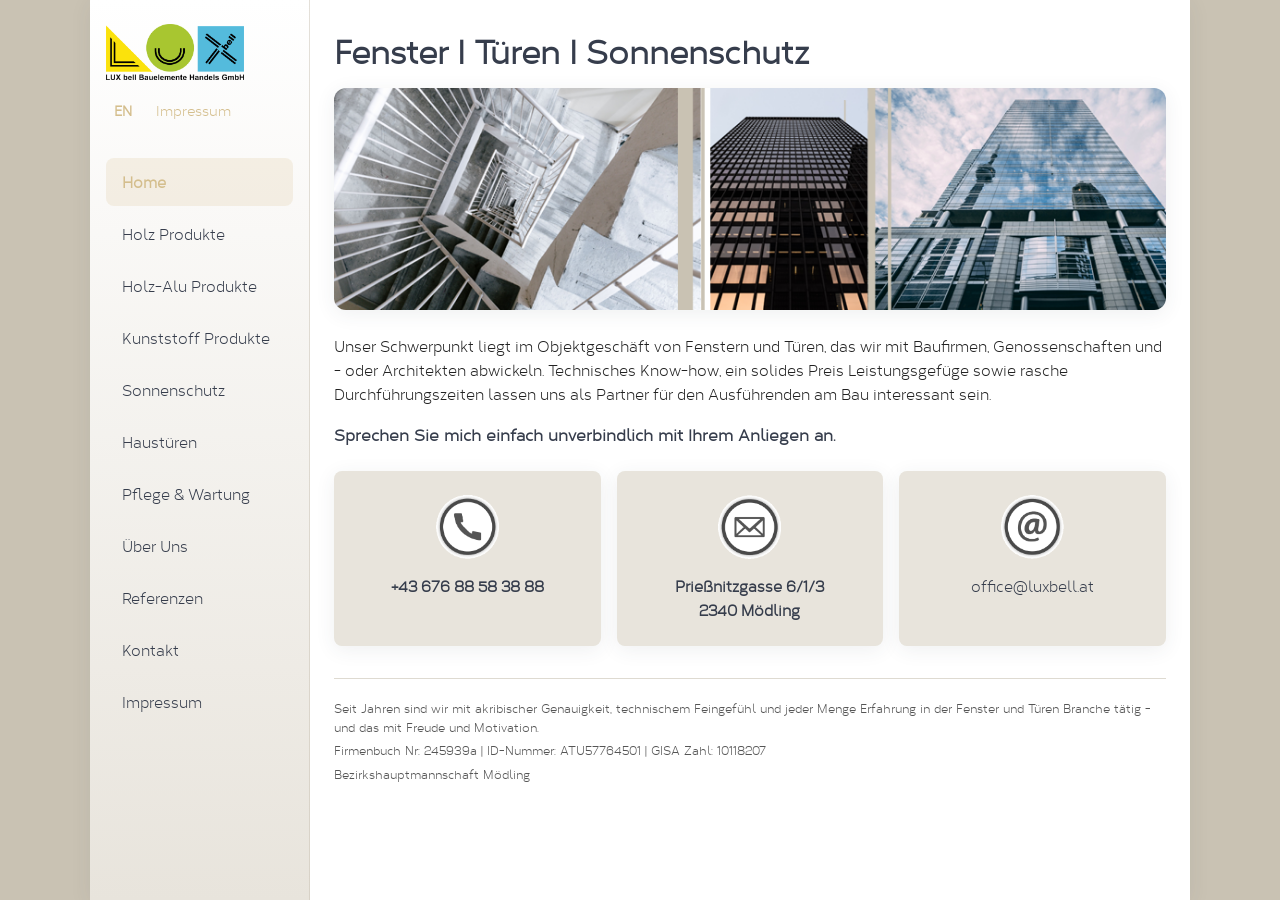
==== index.html @ ea8a6070 "FIrst commit" ====
<!DOCTYPE html>
<html lang="de">
<head>
  <meta charset="utf-8">
  <meta name="viewport" content="width=device-width, initial-scale=1">
  <title>LUXbell - Fenster - Türen - Sonnenschutz</title>
  <meta name="description" content="LUXbell Bauelemente Handels GmbH – Fenster, Türen und Sonnenschutz. Objektgeschäft mit Baufirmen, Genossenschaften und Architekten.">
  <link rel="stylesheet" href="css/styles.css">
</head>
<body>
  <div class="site-wrapper">
    <header class="site-header">
      <a href="#home" class="logo-link" aria-label="LUXbell Startseite">
        <img src="images/luxbell_logo.png" alt="">
        <span class="logo-text">LUXbell</span>
      </a>
      <div class="header-meta">
        <span class="lang-switcher" id="lang-switcher" role="button" tabindex="0">EN</span>
        <a href="#impressum">Impressum</a>
      </div>
      <button type="button" class="nav-toggle" id="nav-toggle" aria-label="Menü öffnen">
        <span></span>
        <span></span>
        <span></span>
      </button>
      <nav class="nav" id="nav" aria-label="Hauptnavigation">
        <ul class="nav-list" id="nav-list">
          <!-- filled by app.js from content/content.js -->
        </ul>
      </nav>
    </header>
    <main id="main-content" class="main-content">
      <!-- content injected by app.js -->
      <div class="page-content">
        <p>Laden…</p>
      </div>
    </main>
  </div>
  <script src="content/references-data.js"></script>
  <script src="content/content.js"></script>
  <script src="js/app.js"></script>
</body>
</html>
---- css/styles.css ----
/* ============================================
   LUXbell - Modern styles
   Color scheme: #C9C2B3 (beige), #d4be8d (gold), #363D4C (dark)
   Original font: Corbert (from luxbell.at)
   ============================================ */

/* Corbert – original site font */
@font-face {
  font-family: 'Corbert';
  src: url('../fonts/corbert-regular.woff') format('woff'),
       url('../fonts/corbert-regular.ttf') format('truetype');
  font-weight: normal;
  font-style: normal;
  font-display: swap;
}

@font-face {
  font-family: 'Corbert';
  src: url('../fonts/corbert-italic.woff') format('woff'),
       url('../fonts/corbert-italic.ttf') format('truetype');
  font-weight: normal;
  font-style: italic;
  font-display: swap;
}

:root {
  /* Colors */
  --color-bg: #C9C2B3;
  --color-bg-light: #e8e4dc;
  --color-accent: #d4be8d;
  --color-accent-hover: #c4ae7d;
  --color-dark: #363D4C;
  --color-text: #222;
  --color-text-muted: #555;
  --color-white: #fff;

  /* Typography – Corbert from original site */
  --font-sans: 'Corbert', 'Segoe UI', system-ui, -apple-system, sans-serif;
  --font-display: 'Corbert', 'Georgia', 'Times New Roman', serif;

  /* Spacing scale (4px base) */
  --space-1: 0.25rem;  /* 4px */
  --space-2: 0.5rem;   /* 8px */
  --space-3: 0.75rem;  /* 12px */
  --space-4: 1rem;     /* 16px */
  --space-5: 1.5rem;   /* 24px */
  --space-6: 2rem;     /* 32px */

  /* Shadows */
  --shadow: 0 4px 20px rgba(54, 61, 76, 0.08);
  --shadow-hover: 0 8px 30px rgba(54, 61, 76, 0.12);

  /* Radius */
  --radius: 8px;
  --radius-lg: 12px;

  /* Motion */
  --transition: 0.2s ease;
  --transition-fast: 0.15s ease;
}

*,
*::before,
*::after {
  box-sizing: border-box;
}

html {
  scroll-behavior: smooth;
}

@media (prefers-reduced-motion: reduce) {
  *,
  *::before,
  *::after {
    animation-duration: 0.01ms !important;
    animation-iteration-count: 1 !important;
    transition-duration: 0.01ms !important;
  }
  html {
    scroll-behavior: auto;
  }
}

body {
  margin: 0;
  font-family: var(--font-sans);
  font-size: clamp(0.9375rem, 0.875rem + 0.25vw, 1rem);
  line-height: 1.6;
  color: var(--color-text);
  background: var(--color-bg);
  min-height: 100vh;
}

/* Layout */
.site-wrapper {
  max-width: 1100px;
  margin: 0 auto;
  min-height: 100vh;
  display: flex;
  flex-direction: column;
  background: var(--color-white);
  box-shadow: var(--shadow);
}

@media (min-width: 900px) {
  .site-wrapper {
    flex-direction: row;
    min-height: 100vh;
  }
}

/* Header - on desktop becomes a fixed-width sidebar */
.site-header {
  background: linear-gradient(180deg, var(--color-white) 0%, var(--color-bg-light) 100%);
  padding: var(--space-4) var(--space-5);
  border-bottom: 1px solid rgba(201, 194, 179, 0.5);
  display: flex;
  flex-wrap: wrap;
  align-items: center;
  justify-content: space-between;
  gap: var(--space-4);
}

@media (min-width: 900px) {
  .site-header {
    width: 220px;
    min-width: 220px;
    flex-shrink: 0;
    flex-direction: column;
    flex-wrap: nowrap;
    align-items: stretch;
    justify-content: flex-start;
    border-bottom: none;
    border-right: 1px solid rgba(201, 194, 179, 0.5);
    padding: var(--space-5) var(--space-4);
  }
}

.logo-link {
  display: flex;
  align-items: center;
  text-decoration: none;
  color: var(--color-dark);
  font-weight: 700;
  font-size: clamp(1.125rem, 1rem + 0.5vw, 1.35rem);
  gap: var(--space-3);
}

.logo-link img {
  height: 56px;
  width: auto;
  object-fit: contain;
}

.logo-text {
  font-family: var(--font-display);
  font-size: clamp(1.2rem, 1rem + 0.5vw, 1.35rem);
  letter-spacing: 0.02em;
}

@media (min-width: 900px) {
  .logo-text {
    display: none;
  }
}

/* Navigation */
.nav-toggle {
  display: flex;
  flex-direction: column;
  justify-content: center;
  gap: 5px;
  width: 44px;
  height: 44px;
  padding: 10px;
  background: var(--color-dark);
  color: var(--color-white);
  border: none;
  border-radius: var(--radius);
  cursor: pointer;
  font-size: 1.25rem;
}

@media (min-width: 900px) {
  .nav-toggle {
    display: none;
  }
}

.nav-toggle span {
  display: block;
  height: 2px;
  background: currentColor;
  border-radius: 1px;
}

.nav {
  display: none;
  width: 100%;
}

.nav.is-open {
  display: block;
}

@media (min-width: 900px) {
  .nav {
    display: block;
    width: auto;
    margin-top: var(--space-4);
  }
}

.nav-list {
  list-style: none;
  margin: 0;
  padding: 0;
  display: flex;
  flex-direction: column;
  gap: 0;
}

@media (min-width: 900px) {
  .nav-list {
    flex-direction: column;
    flex-wrap: nowrap;
    gap: var(--space-1);
  }
}

.nav-list a {
  display: block;
  padding: var(--space-3) var(--space-4);
  color: var(--color-dark);
  text-decoration: none;
  font-weight: 500;
  font-size: clamp(0.875rem, 0.8125rem + 0.2vw, 0.9375rem);
  border-radius: var(--radius);
  transition: color var(--transition), background var(--transition);
}

.nav-list a:hover {
  color: var(--color-accent);
  background: rgba(212, 190, 141, 0.15);
}

.nav-list a.active {
  color: var(--color-accent);
  font-weight: 700;
  background: rgba(212, 190, 141, 0.2);
}

/* Disclaimer */
.header-meta {
  display: flex;
  align-items: center;
  gap: var(--space-4);
  font-size: clamp(0.8125rem, 0.75rem + 0.25vw, 0.875rem);
}

.header-meta a {
  color: var(--color-accent);
  text-decoration: none;
}

.header-meta .lang-switcher {
  color: var(--color-accent);
  cursor: pointer;
  font-weight: 600;
  padding: var(--space-1) var(--space-2);
  border-radius: var(--radius);
}

.header-meta .lang-switcher:hover {
  background: rgba(212, 190, 141, 0.2);
}

.header-meta .lang-switcher:focus-visible {
  outline: 2px solid var(--color-accent);
  outline-offset: 2px;
}

.header-meta a:hover {
  text-decoration: underline;
}

/* Main content */
.main-content {
  flex: 1;
  min-width: 0;
  padding: var(--space-5);
  overflow-x: hidden;
}

@media (min-width: 900px) {
  .main-content {
    padding: var(--space-6) var(--space-5);
  }
}

.page-title {
  font-family: var(--font-display);
  font-size: clamp(1.5rem, 1.25rem + 1.5vw, 2rem);
  color: var(--color-dark);
  margin: 0 0 var(--space-4);
  font-weight: 600;
  line-height: 1.25;
}

.hero-image {
  width: 100%;
  height: auto;
  border-radius: var(--radius-lg);
  margin-bottom: var(--space-5);
  display: block;
  object-fit: cover;
  max-height: 320px;
  box-shadow: var(--shadow);
}

.content-lead {
  font-size: clamp(0.9375rem, 0.875rem + 0.25vw, 1.05rem);
  color: var(--color-text);
  margin: 0 0 var(--space-4);
  text-align: center;
  max-width: 60ch;
  margin-left: auto;
  margin-right: auto;
}

.content-body {
  font-size: clamp(0.875rem, 0.8125rem + 0.2vw, 0.9375rem);
  color: var(--color-text);
  margin: 0 0 var(--space-4);
}

.content-body p {
  margin: 0 0 var(--space-3);
}

.content-body p:last-child {
  margin-bottom: 0;
}

.content-cta {
  font-size: clamp(0.9375rem, 0.875rem + 0.2vw, 1rem);
  font-weight: 600;
  color: var(--color-dark);
  margin: var(--space-4) 0;
}

/* Contact block */
.contact-cards {
  display: grid;
  grid-template-columns: repeat(auto-fit, minmax(180px, 1fr));
  gap: var(--space-4);
  margin: var(--space-5) 0;
}

.contact-card {
  text-align: center;
  padding: var(--space-5) var(--space-4);
  background: var(--color-bg-light);
  border-radius: var(--radius);
  transition: box-shadow var(--transition);
  box-shadow: var(--shadow);
}

.contact-card:hover {
  box-shadow: var(--shadow-hover);
}

.contact-card img {
  width: 64px;
  height: 64px;
  object-fit: contain;
  margin-bottom: var(--space-2);
}

.contact-card strong,
.contact-card a {
  display: block;
  color: var(--color-dark);
  text-decoration: none;
  font-size: clamp(0.875rem, 0.8125rem + 0.2vw, 0.9375rem);
}

.contact-card a:hover {
  color: var(--color-accent);
}

/* Legal footer */
.legal-footer {
  font-size: clamp(0.6875rem, 0.625rem + 0.2vw, 0.75rem);
  color: var(--color-text-muted);
  margin-top: var(--space-6);
  padding-top: var(--space-4);
  border-top: 1px solid rgba(201, 194, 179, 0.6);
}

.legal-footer p {
  margin: var(--space-1) 0;
}

/* Section headings (e.g. Sonnenschutz) */
.section-block {
  margin-bottom: var(--space-6);
}

.section-block h4 {
  font-size: clamp(0.9375rem, 0.875rem + 0.2vw, 1rem);
  color: #8B4513;
  margin: 0 0 var(--space-2);
  font-weight: 700;
  text-transform: uppercase;
  letter-spacing: 0.02em;
}

.section-block p {
  margin: 0 0 var(--space-1);
  font-size: clamp(0.875rem, 0.8125rem + 0.2vw, 0.9375rem);
}

.section-block .sub {
  font-size: 0.8125rem;
  color: var(--color-text-muted);
  margin-top: var(--space-1);
}

/* Product images */
.product-image {
  width: 100%;
  max-width: 700px;
  margin: var(--space-4) auto;
  display: block;
  border-radius: var(--radius);
  box-shadow: var(--shadow);
}

/* Product cards (e.g. Kunststoff IDEAL 5000/8000) */
.product-cards {
  display: grid;
  grid-template-columns: repeat(auto-fit, minmax(280px, 1fr));
  gap: var(--space-6);
  margin: var(--space-5) 0;
}

.product-card {
  padding: var(--space-4);
  background: var(--color-bg-light);
  border-radius: var(--radius-lg);
  box-shadow: var(--shadow);
  transition: box-shadow var(--transition);
}

.product-card:hover {
  box-shadow: var(--shadow-hover);
}

.product-card-link {
  display: block;
  margin-bottom: var(--space-3);
}

.product-card-image {
  width: 100%;
  height: auto;
  border-radius: var(--radius);
  display: block;
}

.product-card-title {
  font-size: clamp(1rem, 0.9375rem + 0.25vw, 1.125rem);
  color: var(--color-dark);
  margin: 0 0 var(--space-2);
  font-weight: 700;
}

.product-card-dl {
  margin: 0 0 var(--space-3);
  font-size: 0.9375rem;
}

.product-card-dl a {
  color: var(--color-accent);
  font-weight: 600;
  text-decoration: none;
}

.product-card-dl a:hover {
  text-decoration: underline;
}

.product-card-features {
  margin: 0;
  padding-left: 1.25rem;
  font-size: 0.875rem;
  line-height: 1.5;
  color: var(--color-text);
}

.product-card-features li {
  margin-bottom: var(--space-1);
}

.product-gallery {
  display: grid;
  gap: var(--space-4);
  margin: var(--space-4) 0;
}

.product-gallery img {
  width: 100%;
  border-radius: var(--radius);
  display: block;
}

/* Downloads */
.download-list {
  list-style: none;
  margin: var(--space-4) 0;
  padding: 0;
}

.download-list li {
  margin-bottom: var(--space-2);
}

.download-list a {
  display: inline-flex;
  align-items: center;
  gap: var(--space-2);
  color: var(--color-accent);
  font-weight: 500;
  text-decoration: none;
}

.download-list a:hover {
  text-decoration: underline;
}

/* Referenzen table */
.referenzen-table {
  width: 100%;
  border-collapse: collapse;
  margin: var(--space-5) 0;
  font-size: clamp(0.875rem, 0.8125rem + 0.2vw, 0.9375rem);
  line-height: 1.5;
  box-shadow: var(--shadow);
  border-radius: var(--radius);
  overflow: hidden;
}

.referenzen-table thead th {
  font-weight: 700;
  color: var(--color-dark);
  text-align: left;
  padding: var(--space-3) var(--space-4);
  border-bottom: 2px solid var(--color-dark);
  background: var(--color-bg-light);
}

.referenzen-table tbody td {
  padding: var(--space-3) var(--space-4);
  border-bottom: 1px solid rgba(201, 194, 179, 0.6);
  vertical-align: top;
}

.referenzen-table tbody tr {
  transition: background var(--transition-fast);
}

.referenzen-table tbody tr:hover {
  background: rgba(212, 190, 141, 0.08);
}

.referenzen-table .referenz-auftraggeber {
  font-weight: 700;
  color: var(--color-dark);
}

.referenzen-gallery {
  display: grid;
  gap: var(--space-5);
  margin-top: var(--space-4);
}

.referenzen-gallery img {
  width: 100%;
  max-width: 800px;
  margin: 0 auto;
  display: block;
  border-radius: var(--radius);
}

/* List styling */
.content-body ul {
  margin: var(--space-3) 0;
  padding-left: 1.25rem;
}

.content-body li {
  margin-bottom: var(--space-2);
}

/* Impressum */
.impressum-block {
  margin-bottom: var(--space-5);
}

.impressum-block h2 {
  font-size: clamp(0.9375rem, 0.875rem + 0.2vw, 1rem);
  color: var(--color-dark);
  margin: var(--space-4) 0 var(--space-2);
}

.impressum-block p {
  font-size: 0.875rem;
  margin: var(--space-1) 0;
}

.impressum-block a {
  color: var(--color-accent);
  text-decoration: none;
}

.impressum-block a:hover {
  text-decoration: underline;
}

/* Utility */
.text-center {
  text-align: center;
}

.mt-1 { margin-top: var(--space-2); }
.mt-2 { margin-top: var(--space-4); }
.mb-2 { margin-bottom: var(--space-4); }

/* Page transition */
.page-content {
  animation: fadeIn 0.25s ease;
}

@keyframes fadeIn {
  from { opacity: 0; }
  to { opacity: 1; }
}

/* Focus for accessibility */
a:focus-visible,
button:focus-visible,
[tabindex]:focus-visible {
  outline: 2px solid var(--color-accent);
  outline-offset: 2px;
}
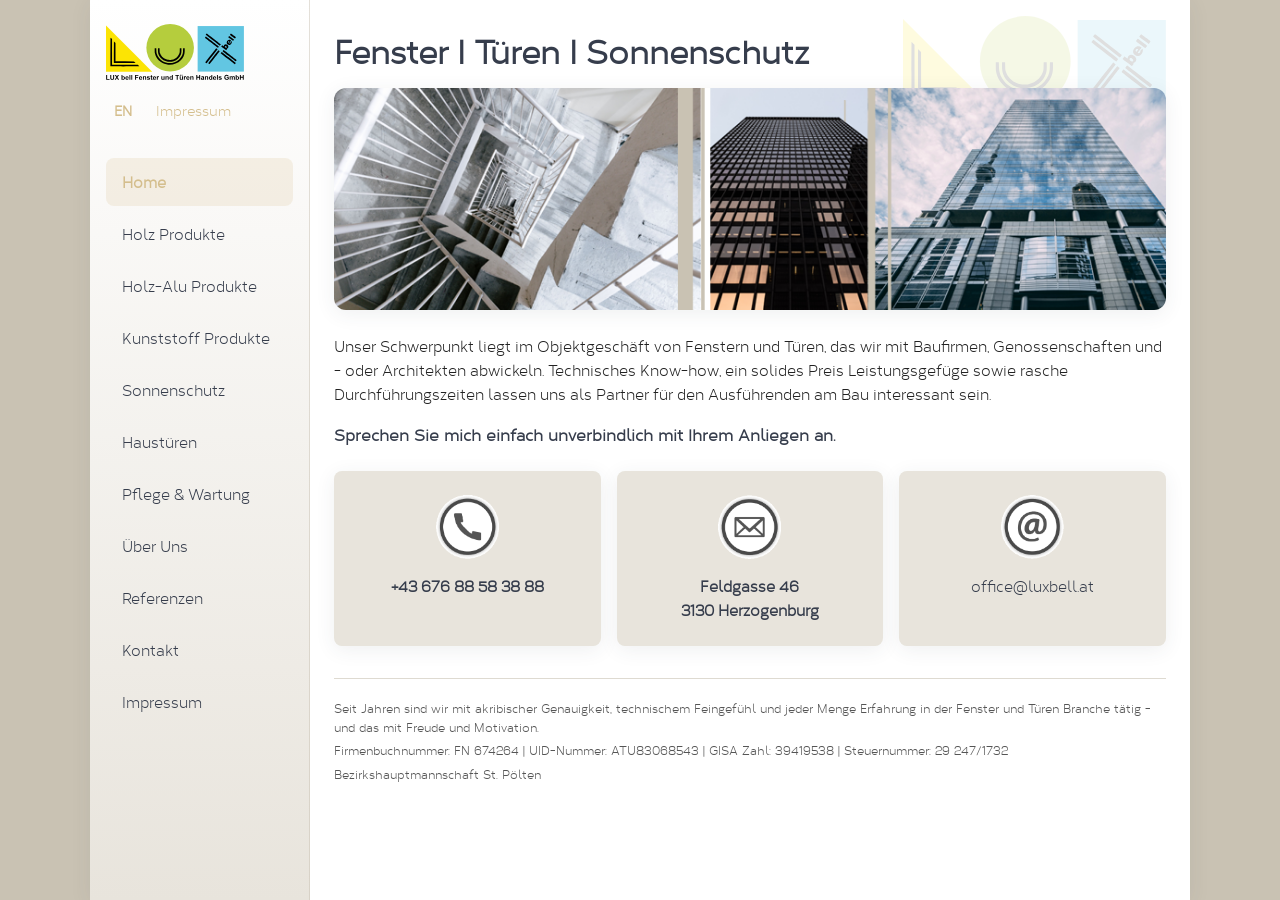
==== commit 48cc99df: "v2 added. some feedback incrporated" ====
--- a/index.html
+++ b/index.html
@@ -4,14 +4,14 @@
   <meta charset="utf-8">
   <meta name="viewport" content="width=device-width, initial-scale=1">
   <title>LUXbell - Fenster - Türen - Sonnenschutz</title>
-  <meta name="description" content="LUXbell Bauelemente Handels GmbH – Fenster, Türen und Sonnenschutz. Objektgeschäft mit Baufirmen, Genossenschaften und Architekten.">
+  <meta name="description" content="LUXBELL Fenster und Türen Handels GmbH – Fenster, Türen und Sonnenschutz. Objektgeschäft mit Baufirmen, Genossenschaften und Architekten.">
   <link rel="stylesheet" href="css/styles.css">
 </head>
 <body>
   <div class="site-wrapper">
     <header class="site-header">
       <a href="#home" class="logo-link" aria-label="LUXbell Startseite">
-        <img src="images/luxbell_logo.png" alt="">
+        <img src="images/luxbell_logo.svg" alt="">
         <span class="logo-text">LUXbell</span>
       </a>
       <div class="header-meta">
--- a/css/styles.css
+++ b/css/styles.css
@@ -291,6 +291,24 @@
   min-width: 0;
   padding: var(--space-5);
   overflow-x: hidden;
+  position: relative;
+}
+
+/* Branding watermark: faint logo in the top-right corner of every page */
+.main-content::before {
+  content: '';
+  position: absolute;
+  top: var(--space-4);
+  right: var(--space-5);
+  width: clamp(140px, 30%, 300px);
+  aspect-ratio: 1807 / 734;
+  background: url('../images/luxbell_logo.svg') no-repeat center / contain;
+  opacity: 0.12;
+  pointer-events: none;
+}
+
+.main-content > * {
+  position: relative;
 }
 
 @media (min-width: 900px) {
@@ -438,69 +456,24 @@
   box-shadow: var(--shadow);
 }
 
-/* Product cards (e.g. Kunststoff IDEAL 5000/8000) */
-.product-cards {
-  display: grid;
-  grid-template-columns: repeat(auto-fit, minmax(280px, 1fr));
-  gap: var(--space-6);
-  margin: var(--space-5) 0;
-}
-
-.product-card {
-  padding: var(--space-4);
-  background: var(--color-bg-light);
-  border-radius: var(--radius-lg);
-  box-shadow: var(--shadow);
-  transition: box-shadow var(--transition);
-}
-
-.product-card:hover {
-  box-shadow: var(--shadow-hover);
-}
-
-.product-card-link {
-  display: block;
-  margin-bottom: var(--space-3);
-}
-
-.product-card-image {
-  width: 100%;
-  height: auto;
-  border-radius: var(--radius);
-  display: block;
-}
-
-.product-card-title {
-  font-size: clamp(1rem, 0.9375rem + 0.25vw, 1.125rem);
-  color: var(--color-dark);
-  margin: 0 0 var(--space-2);
-  font-weight: 700;
-}
-
-.product-card-dl {
-  margin: 0 0 var(--space-3);
-  font-size: 0.9375rem;
-}
-
-.product-card-dl a {
-  color: var(--color-accent);
+/* Product sections (Kunststoff) – same image + text flow as Holz / Holz-Alu */
+.product-title {
+  font-family: var(--font-display);
+  font-size: clamp(1.125rem, 1rem + 0.5vw, 1.35rem);
+  color: var(--color-dark);
   font-weight: 600;
-  text-decoration: none;
-}
-
-.product-card-dl a:hover {
-  text-decoration: underline;
-}
-
-.product-card-features {
-  margin: 0;
+  text-align: center;
+  margin: var(--space-6) 0 0;
+}
+
+.product-features {
+  max-width: 700px;
+  margin-left: auto;
+  margin-right: auto;
   padding-left: 1.25rem;
-  font-size: 0.875rem;
-  line-height: 1.5;
-  color: var(--color-text);
-}
-
-.product-card-features li {
+}
+
+.product-features li {
   margin-bottom: var(--space-1);
 }
 
